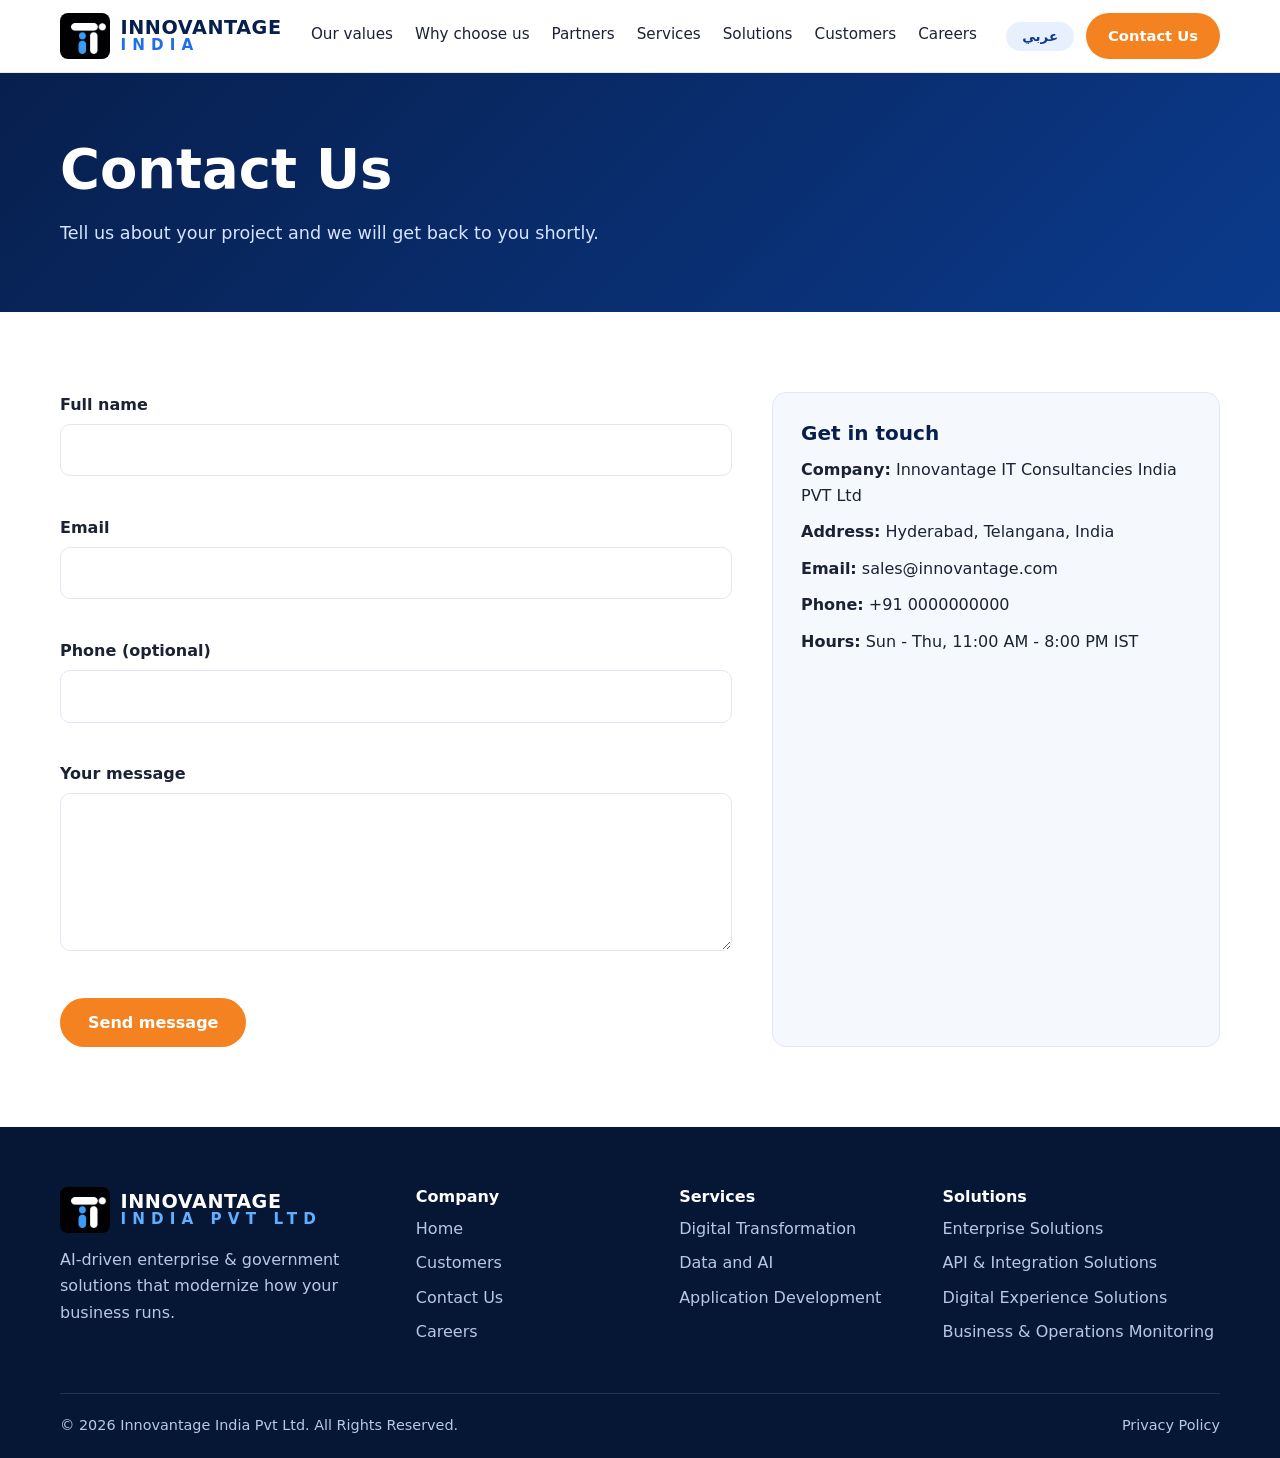
==== contact.html @ 4716ac34 "develop Innovantage India corporate website with responsive UI and careers section" ====
<!DOCTYPE html>
<html lang="en" dir="ltr">
<head>
  <meta charset="UTF-8">
  <meta name="viewport" content="width=device-width, initial-scale=1">
  <title>Contact Us | Innovantage India Pvt Ltd</title>
  <meta name="description" content="Contact Innovantage India Pvt Ltd to schedule a discovery call.">
  <link rel="stylesheet" href="css/style.css">
</head>
<body>
<header class="site-header">
  <div class="container nav-wrap">
    <a class="logo" href="index.html" aria-label="Innovantage India home">
          <img
            class="logo-img"
            src="images/logo.png"
            alt="Innovantage logo"
            width="46"
            height="42"
          />

          <span class="logo-wordmark">
            <span class="wm-main">INNOVANTAGE</span>
            <span class="wm-india">INDIA</span>
          </span>
        </a>
    <nav id="nav" class="nav" aria-label="Main navigation">
      <a href="our-values.html" data-i18n="nav.values">Our values</a>
      <a href="why-choose-us.html" data-i18n="nav.why">Why choose us</a>
      <a href="partners.html" data-i18n="nav.partners">Partners</a>
      <a href="services.html" data-i18n="nav.services">Services</a>
      <a href="solutions.html" data-i18n="nav.solutions">Solutions</a>
      <a href="customers.html" data-i18n="nav.customers">Customers</a>
      <a href="careers.html" data-i18n="nav.careers">Careers</a>
    </nav>
    <div class="nav-actions">
      <button class="lang-btn" id="langToggle" type="button" aria-label="Switch language">عربي</button>
      <a class="btn btn-primary btn-sm" href="contact.html" data-i18n="nav.contact">Contact Us</a>
      <button class="hamburger" id="hamburger" type="button" aria-label="Toggle menu" aria-expanded="false"><span></span><span></span><span></span></button>
    </div>
  </div>
</header>
<main>
<section class="page-hero">
  <div class="container reveal">
    <h1 data-i18n="contact.title">Contact Us</h1>
    <p>Tell us about your project and we will get back to you shortly.</p>
  </div>
</section>
<section class="section">
  <div class="container contact-grid">
    <div class="reveal">
      <form id="contactForm" novalidate>
        <div class="form-group"><label for="name" data-i18n="form.name">Full name</label><input id="name" name="name" type="text" autocomplete="name"><span class="error-msg"></span></div>
        <div class="form-group"><label for="email" data-i18n="form.email">Email</label><input id="email" name="email" type="email" autocomplete="email"><span class="error-msg"></span></div>
        <div class="form-group"><label for="phone" data-i18n="form.phone">Phone (optional)</label><input id="phone" name="phone" type="tel" autocomplete="tel"><span class="error-msg"></span></div>
        <div class="form-group"><label for="message" data-i18n="form.message">Your message</label><textarea id="message" name="message" rows="5"></textarea><span class="error-msg"></span></div>
        <button class="btn btn-primary" type="submit" data-i18n="form.send">Send message</button>
        <div id="formSuccess" class="success-msg" role="status" data-i18n="form.ok">Thank you! Your message has been received and we will contact you soon.</div>
      </form>
    </div>
    <aside class="info-box reveal">
      <h3>Get in touch</h3>
      <ul>
        <li><strong>Company:</strong> Innovantage IT Consultancies India PVT Ltd</li>
        <li><strong>Address:</strong> Hyderabad, Telangana, India</li>
        <li><strong>Email:</strong> sales@innovantage.com</li>
        <li><strong>Phone:</strong> +91 0000000000</li>
        <li><strong>Hours:</strong> Sun - Thu, 11:00 AM - 8:00 PM IST</li>
      </ul>
    </aside>
  </div>
</section>
</main>
<footer class="site-footer">
  <div class="container">
    <div class="footer-grid">
      <div>
        <a
              class="logo"
              href="index.html"
              aria-label="Innovantage India home"
            >
              <img
                class="logo-img"
                src="images/logo.png"
                alt="Innovantage logo"
                width="46"
                height="42"
              />

              <span class="logo-wordmark">
                <span class="wm-main">INNOVANTAGE</span>
                <span class="wm-india">INDIA PVT LTD</span>
              </span>
            </a>
        <p>AI-driven enterprise &amp; government solutions that modernize how your business runs.</p>
      </div>
      <div>
        <h4 data-i18n="footer.company">Company</h4>
        <ul>
          <li><a href="index.html" data-i18n="nav.home">Home</a></li>
          <li><a href="customers.html" data-i18n="nav.customers">Customers</a></li>
          <li><a href="contact.html" data-i18n="nav.contact">Contact Us</a></li>
          <li><a href="careers.html" data-i18n="nav.careers">Careers</a></li>
        </ul>
      </div>
      <div>
        <h4 data-i18n="footer.services">Services</h4>
        <ul>
          <li><a href="services.html#Digital-Transformation">Digital Transformation</a></li>
          <li><a href="services.html#Data-and-AI">Data and AI</a></li>
          <li><a href="services.html#Application-Development">Application Development</a></li>
        </ul>
      </div>
      <div>
        <h4 data-i18n="footer.solutions">Solutions</h4>
        <ul>
          <li><a href="solutions.html#enterprise">Enterprise Solutions</a></li>
          <li><a href="solutions.html#Api-integration">API &amp; Integration Solutions</a></li>
          <li><a href="solutions.html#Digital-experience">Digital Experience Solutions</a></li>
          <li><a href="solutions.html#BOM">Business &amp; Operations Monitoring</a></li>
        </ul>
      </div>
    </div>
    <div class="footer-bottom">
      <span>© <span class="js-year">2026</span> Innovantage India Pvt Ltd. <span data-i18n="footer.rights">All Rights Reserved.</span></span>
      <a href="privacy-policy.html" data-i18n="footer.privacy">Privacy Policy</a>
    </div>
  </div>
</footer>
<button id="backToTop" type="button" aria-label="Back to top">↑</button>
<script src="js/main.js"></script>
</body>
</html>
---- css/style.css ----
/* ==========================================================
   Innovantage India Pvt Ltd - main stylesheet
   ========================================================== */
:root {
  --blue-900: #071f4d;
  --blue-700: #0b3a8c;
  --blue-500: #1f6feb;
  --blue-100: #e8f0fe;
  --orange: #f58220;
  --ink: #1a2233;
  --muted: #5b6678;
  --bg: #ffffff;
  --bg-soft: #f5f8fd;
  --border: #e2e8f2;
  --radius: 14px;
  --shadow: 0 8px 24px rgba(11, 58, 140, 0.10);
  --max: 1160px;
}

*, *::before, *::after { box-sizing: border-box; }
html { scroll-behavior: smooth; }
body {
  margin: 0;
  font-family: "Segoe UI", system-ui, -apple-system, Roboto, Arial, sans-serif;
  color: var(--ink);
  background: var(--bg);
  line-height: 1.65;
}
img, svg { max-width: 100%; display: block; }
a { color: var(--blue-500); text-decoration: none; }
a:hover { text-decoration: underline; }
h1, h2, h3, h4 { line-height: 1.2; color: var(--blue-900); margin: 0 0 .6em; }
h1 { font-size: clamp(2.1rem, 5vw, 3.4rem); }
h2 { font-size: clamp(1.6rem, 3.4vw, 2.3rem); }
h3 { font-size: 1.25rem; }
p { margin: 0 0 1em; }
ul { padding-inline-start: 1.2em; margin: 0 0 1em; }

.container { width: min(100% - 2rem, var(--max)); margin-inline: auto; }
.section { padding: 80px 0; }
.section.soft { background: var(--bg-soft); }
.section-head { max-width: 720px; margin-bottom: 40px; }
.section-head.center { margin-inline: auto; text-align: center; }
.eyebrow { color: var(--orange); font-weight: 700; letter-spacing: .08em; text-transform: uppercase; font-size: .8rem; }
.lead { color: var(--muted); font-size: 1.1rem; }

/* ---------- Buttons ---------- */
.btn {
  display: inline-block; padding: 13px 26px; border-radius: 999px; border: 2px solid transparent;
  font-weight: 600; font-size: 1rem; cursor: pointer; transition: .2s; font-family: inherit;
}
.btn:hover { text-decoration: none; transform: translateY(-2px); }
.btn-primary { background: var(--orange); color: #fff; }
.btn-primary:hover { background: #dd6f10; }
.btn-outline { border-color: var(--blue-700); color: var(--blue-700); background: transparent; }
.btn-outline:hover { background: var(--blue-700); color: #fff; }
.btn-sm { padding: 9px 20px; font-size: .92rem; }
.link-arrow { font-weight: 600; }
.link-arrow::after { content: " →"; }
html[dir="rtl"] .link-arrow::after { content: " ←"; }

/* ---------- Header ---------- */
.site-header {
  position: sticky; top: 0; z-index: 100; background: rgba(255, 255, 255, .96);
  backdrop-filter: blur(8px); border-bottom: 1px solid var(--border);
}
.nav-wrap { display: flex; align-items: center; justify-content: space-between; gap: 16px; height: 72px; }
.logo { display: flex; align-items: center; gap: 10px; color: var(--blue-900); }
.logo:hover { text-decoration: none; }

/* Logo image + wordmark (INNOVANTAGE on top, INDIA below) */
.logo-img { height: 46px; width: auto; border-radius: 8px; flex-shrink: 0; }
.logo-wordmark { display: flex; flex-direction: column; font-weight: 800; font-size: 1.2rem; letter-spacing: .03em; line-height: 1.05; white-space: nowrap; }
.wm-main { color: var(--blue-900); }
.wm-india { color: var(--blue-500); font-size: .95rem; letter-spacing: .4em; }

.nav { display: flex; gap: 22px; }
.nav a { color: var(--ink); font-weight: 500; font-size: .95rem; padding: 6px 0; border-bottom: 2px solid transparent; }
.nav a:hover { text-decoration: none; color: var(--blue-500); }
.nav a.active { color: var(--blue-700); border-bottom-color: var(--orange); }
.nav-actions { display: flex; align-items: center; gap: 12px; }
.lang-btn {
  background: var(--blue-100); color: var(--blue-700); border: 0; border-radius: 999px;
  padding: 7px 16px; font-weight: 700; cursor: pointer; font-family: inherit;
}
.lang-btn:hover { background: var(--blue-500); color: #fff; }
.hamburger { display: none; background: none; border: 0; cursor: pointer; padding: 8px; }
.hamburger span { display: block; width: 24px; height: 2px; background: var(--blue-900); margin: 5px 0; transition: .25s; }
.hamburger.open span:nth-child(1) { transform: translateY(7px) rotate(45deg); }
.hamburger.open span:nth-child(2) { opacity: 0; }
.hamburger.open span:nth-child(3) { transform: translateY(-7px) rotate(-45deg); }

/* ---------- Hero ---------- */
.hero { background: linear-gradient(135deg, var(--blue-900), var(--blue-700) 60%, #1b5fd1); color: #fff; padding: 90px 0 70px; overflow: hidden; }
.hero h1 { color: #fff; }
.hero p { color: #d6e4ff; font-size: 1.15rem; max-width: 540px; }
.hero-grid { display: grid; grid-template-columns: 1.2fr .8fr; gap: 40px; align-items: center; }
.hero-art svg { width: min(100%, 340px); margin-inline: auto; animation: float 4s ease-in-out infinite; }
@keyframes float { 0%, 100% { transform: translateY(0); } 50% { transform: translateY(-12px); } }

.page-hero { background: linear-gradient(135deg, var(--blue-900), var(--blue-700)); color: #fff; padding: 64px 0; }
.page-hero h1 { color: #fff; margin-bottom: .3em; }
.page-hero p { color: #d6e4ff; max-width: 640px; margin: 0; font-size: 1.1rem; }

/* ---------- Partner marquee ---------- */
.partners { background: #fff; border-bottom: 1px solid var(--border); padding: 26px 0; overflow: hidden; }
.marquee { display: flex; gap: 48px; width: max-content; animation: scroll 28s linear infinite; }
.marquee:hover { animation-play-state: paused; }
.marquee span { font-weight: 800; font-size: 1.25rem; color: #8a97ad; white-space: nowrap; letter-spacing: .02em; }
@keyframes scroll { to { transform: translateX(-50%); } }
html[dir="rtl"] .marquee { animation-name: scroll-rtl; }
@keyframes scroll-rtl { to { transform: translateX(50%); } }

/* ---------- Cards / grids ---------- */
.grid { display: grid; gap: 24px; }
.grid-2 { grid-template-columns: repeat(2, 1fr); }
.grid-3 { grid-template-columns: repeat(3, 1fr); }
.grid-4 { grid-template-columns: repeat(4, 1fr); }
.card {
  background: #fff; border: 1px solid var(--border); border-radius: var(--radius); padding: 28px;
  transition: .25s; display: flex; flex-direction: column;
}
.card:hover { transform: translateY(-6px); box-shadow: var(--shadow); }
.card .num {
  width: 40px; height: 40px; border-radius: 50%; background: var(--blue-100); color: var(--blue-700);
  display: grid; place-items: center; font-weight: 800; margin-bottom: 16px;
}
.card p { color: var(--muted); }
.card .link-arrow { margin-top: auto; }
.tags { list-style: none; padding: 0; display: flex; flex-wrap: wrap; gap: 8px; margin: 0 0 18px; }
.tags li { background: var(--bg-soft); border: 1px solid var(--border); border-radius: 999px; padding: 3px 12px; font-size: .82rem; color: var(--blue-700); }

.project-thumb { height: 150px; border-radius: 10px; margin-bottom: 18px; display: grid; place-items: center; color: #fff; font-weight: 800; font-size: 2rem; }
.t1 { background: linear-gradient(135deg, #0b3a8c, #1f6feb); }
.t2 { background: linear-gradient(135deg, #5b2bb5, #9b6bf2); }
.t3 { background: linear-gradient(135deg, #0a7d6e, #27c5a8); }

/* ---------- Tabs ---------- */
.tab-list { display: flex; flex-wrap: wrap; gap: 10px; margin-bottom: 26px; }
.tab-btn {
  border: 1px solid var(--border); background: #fff; border-radius: 999px; padding: 10px 20px;
  font-weight: 600; cursor: pointer; font-family: inherit; color: var(--ink); transition: .2s;
}
.tab-btn.active, .tab-btn:hover { background: var(--blue-700); color: #fff; border-color: var(--blue-700); }
.tab-panel { display: none; background: #fff; border: 1px solid var(--border); border-radius: var(--radius); padding: 30px; }
.tab-panel.active { display: block; animation: fade .35s; }
@keyframes fade { from { opacity: 0; transform: translateY(8px); } to { opacity: 1; transform: none; } }
.chips { display: flex; flex-wrap: wrap; gap: 10px; list-style: none; padding: 0; margin: 0; }
.chips li { background: var(--blue-100); color: var(--blue-700); padding: 7px 16px; border-radius: 8px; font-weight: 600; font-size: .92rem; }

/* ---------- Clients ---------- */
.client-grid { display: grid; grid-template-columns: repeat(auto-fit, minmax(190px, 1fr)); gap: 16px; }
.client {
  background: #fff; border: 1px solid var(--border); border-radius: 12px; padding: 24px 14px;
  text-align: center; font-weight: 700; color: var(--blue-700); transition: .2s;
}
.client:hover { box-shadow: var(--shadow); transform: translateY(-3px); }
.client small { display: block; color: var(--muted); font-weight: 400; margin-top: 4px; }

/* ---------- Dark band ---------- */
.band { background: var(--blue-900); color: #fff; }
.band h2, .band h3 { color: #fff; }
.band p, .band li { color: #c9d9f6; }
.stats { display: grid; grid-template-columns: repeat(4, 1fr); gap: 24px; margin-top: 36px; }
.stat { text-align: center; padding: 22px; border: 1px solid rgba(255,255,255,.15); border-radius: var(--radius); }
.stat strong { display: block; font-size: 2.3rem; color: var(--orange); }

/* ---------- Detail blocks (services / solutions) ---------- */
.detail { display: grid; grid-template-columns: 1fr 1fr; gap: 48px; align-items: center; padding: 56px 0; border-bottom: 1px solid var(--border); scroll-margin-top: 90px; }
.detail:last-child { border-bottom: 0; }
.detail:nth-child(even) .detail-art { order: -1; }
.detail-art { min-height: 240px; border-radius: var(--radius); display: grid; place-items: center; color: #fff; font-size: 3rem; font-weight: 800; background: linear-gradient(135deg, var(--blue-700), var(--blue-500)); }
.check-list { list-style: none; padding: 0; }
.check-list li { padding-inline-start: 28px; position: relative; margin-bottom: 8px; }
.check-list li::before { content: "✓"; position: absolute; inset-inline-start: 0; color: var(--orange); font-weight: 800; }

/* ---------- CTA ---------- */
.cta { background: linear-gradient(135deg, var(--orange), #ff9d4d); color: #fff; text-align: center; padding: 64px 0; }
.cta h2 { color: #fff; }
.cta .btn { background: #fff; color: var(--blue-900); }

/* ---------- Forms ---------- */
.contact-grid { display: grid; grid-template-columns: 1.2fr .8fr; gap: 40px; }
.form-group { margin-bottom: 18px; }
label { display: block; font-weight: 600; margin-bottom: 6px; }
input, textarea {
  width: 100%; padding: 12px 14px; border: 1.5px solid var(--border); border-radius: 10px;
  font: inherit; color: var(--ink); background: #fff;
}
input:focus, textarea:focus { outline: none; border-color: var(--blue-500); box-shadow: 0 0 0 3px rgba(31,111,235,.15); }
.form-group.invalid input, .form-group.invalid textarea { border-color: #d93025; }
.error-msg { color: #d93025; font-size: .85rem; min-height: 1.2em; display: block; margin-top: 4px; }
.success-msg { display: none; background: #e6f7ee; border: 1px solid #9bd8b5; color: #176b3a; padding: 14px 18px; border-radius: 10px; margin-top: 16px; }
.success-msg.show { display: block; }
.info-box { background: var(--bg-soft); border: 1px solid var(--border); border-radius: var(--radius); padding: 28px; }
.info-box li { margin-bottom: 10px; list-style: none; }
.info-box ul { padding: 0; }

/* ---------- Blog / jobs ---------- */
.post-thumb { height: 130px; border-radius: 10px; background: linear-gradient(135deg, var(--blue-100), #cfe0ff); margin-bottom: 16px; }
.job { display: flex; justify-content: space-between; align-items: center; gap: 16px; flex-wrap: wrap; }
.job h3 { margin-bottom: .2em; }
.job p { margin: 0; }

/* ---------- Footer ---------- */
.site-footer { background: #061736; color: #b8c7e6; padding: 60px 0 0; }
.footer-grid { display: grid; grid-template-columns: 1.4fr 1fr 1fr 1.2fr; gap: 32px; }
.site-footer h4 { color: #fff; font-size: 1rem; }
.site-footer a { color: #b8c7e6; }
.site-footer a:hover { color: #fff; }
.site-footer ul { list-style: none; padding: 0; margin: 0; }
.site-footer li { margin-bottom: 8px; }
.site-footer .logo { color: #fff; margin-bottom: 14px; }
.site-footer .wm-main { color: #ffffff; }
.site-footer .wm-india { color: #5fb0ff; }
.footer-bottom { border-top: 1px solid rgba(255,255,255,.12); margin-top: 40px; padding: 20px 0; display: flex; justify-content: space-between; gap: 12px; flex-wrap: wrap; font-size: .9rem; }

/* ---------- Back to top ---------- */
#backToTop {
  position: fixed; bottom: 24px; inset-inline-end: 24px; width: 46px; height: 46px; border-radius: 50%;
  border: 0; background: var(--orange); color: #fff; font-size: 1.3rem; cursor: pointer; box-shadow: var(--shadow);
  opacity: 0; visibility: hidden; transform: translateY(12px); transition: .3s; z-index: 90;
}
#backToTop.show { opacity: 1; visibility: visible; transform: none; }

/* ---------- Scroll reveal ---------- */
.reveal { opacity: 0; transform: translateY(28px); transition: opacity .7s ease, transform .7s ease; }
.reveal.visible { opacity: 1; transform: none; }
@media (prefers-reduced-motion: reduce) {
  .reveal { opacity: 1; transform: none; transition: none; }
  .marquee, .hero-art svg { animation: none; }
}

/* ---------- RTL ---------- */
html[dir="rtl"] body { font-family: "Segoe UI", Tahoma, "Noto Sans Arabic", Arial, sans-serif; }

/* ---------- Responsive ---------- */
@media (max-width: 960px) {
  .grid-4, .stats { grid-template-columns: repeat(2, 1fr); }
  .grid-3 { grid-template-columns: repeat(2, 1fr); }
  .footer-grid { grid-template-columns: 1fr 1fr; }
  .hero-grid, .detail, .contact-grid { grid-template-columns: 1fr; }
  .detail:nth-child(even) .detail-art { order: 0; }
  .hero-art { display: none; }
}
@media (max-width: 1100px) {
  .nav { gap: 14px; }
  .nav a { font-size: .88rem; }
}
@media (max-width: 860px) {
  .hamburger { display: block; }
  .nav {
    position: absolute; top: 72px; inset-inline: 0; background: #fff; flex-direction: column; gap: 0;
    border-bottom: 1px solid var(--border); max-height: 0; overflow: hidden; transition: max-height .35s ease;
  }
  .nav.open { max-height: 420px; box-shadow: var(--shadow); }
  .nav a { padding: 14px 24px; border-bottom: 1px solid var(--border); font-size: .95rem; }
  .nav-actions .btn { display: none; }
}
@media (max-width: 600px) {
  .section { padding: 56px 0; }
  .grid-2, .grid-3, .grid-4, .stats, .footer-grid { grid-template-columns: 1fr; }
  .logo-wordmark { font-size: 1rem; }
  .wm-india { font-size: .82rem; }
  .logo-img { height: 40px; }
}
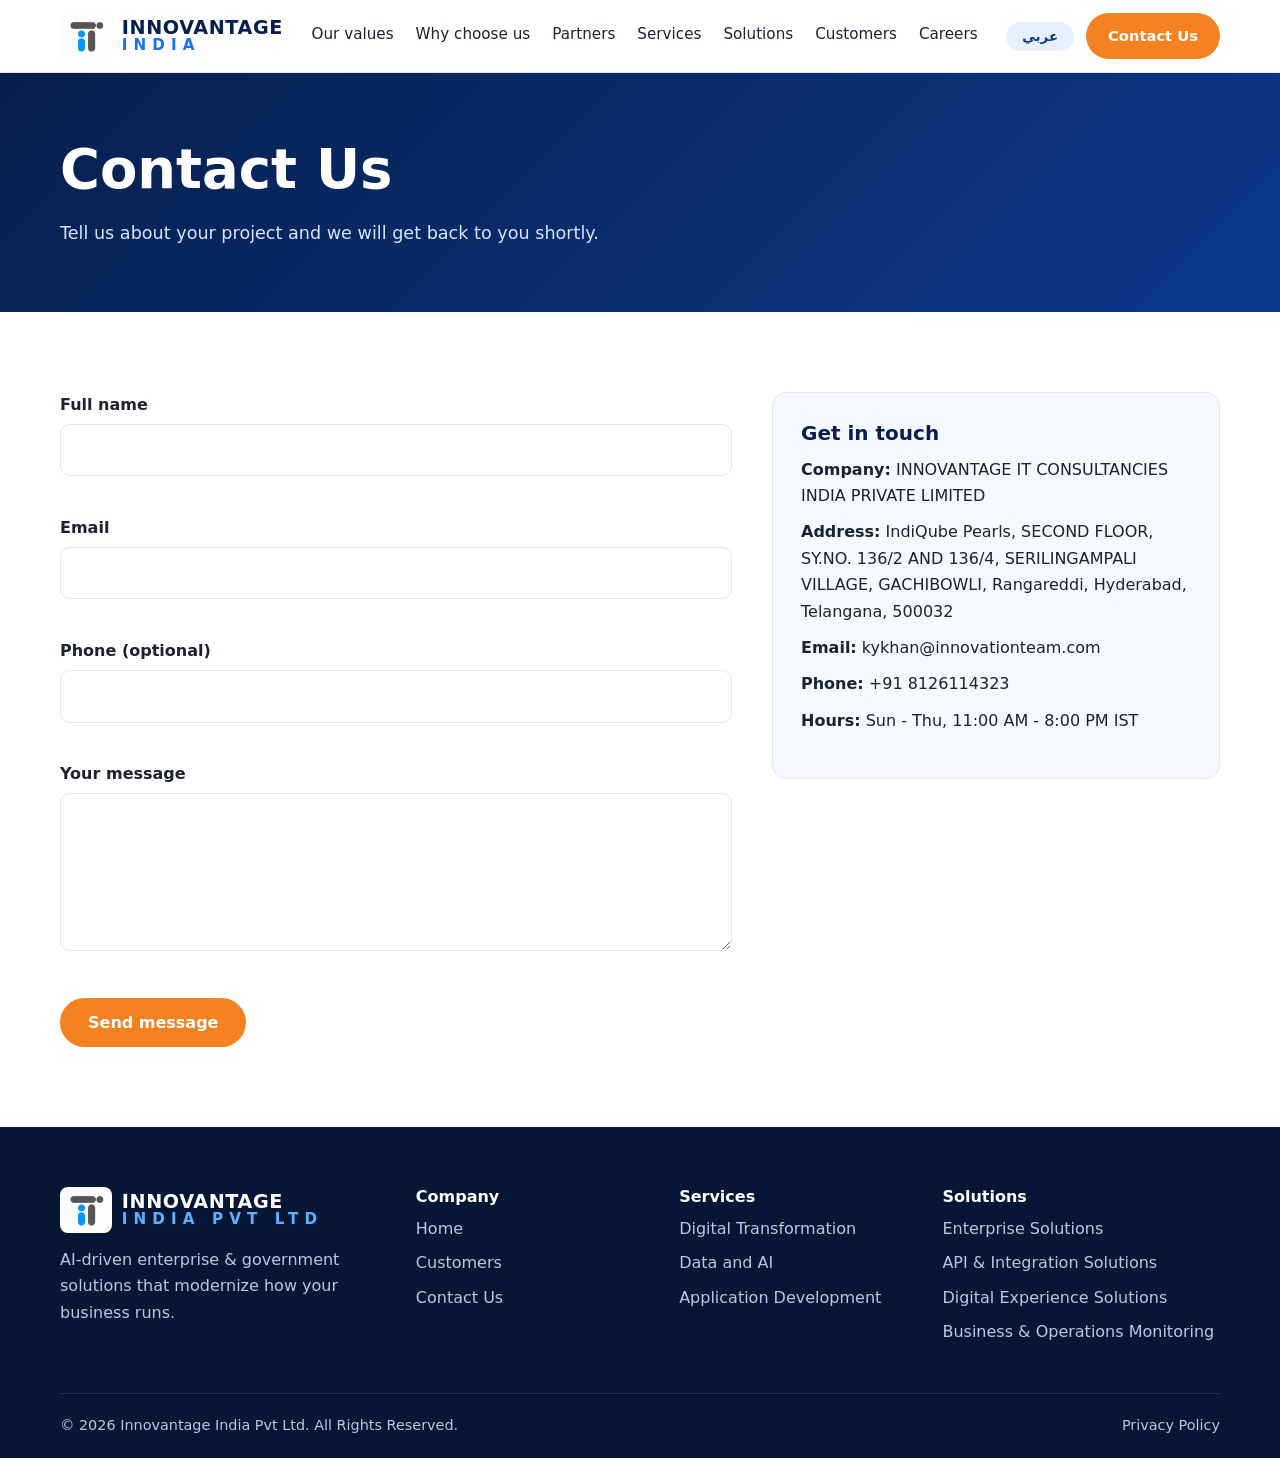
==== commit 4e34e6cd: "index and style file has been changed" ====
--- a/contact.html
+++ b/contact.html
@@ -62,10 +62,10 @@
     <aside class="info-box reveal">
       <h3>Get in touch</h3>
       <ul>
-        <li><strong>Company:</strong> Innovantage IT Consultancies India PVT Ltd</li>
-        <li><strong>Address:</strong> Hyderabad, Telangana, India</li>
-        <li><strong>Email:</strong> sales@innovantage.com</li>
-        <li><strong>Phone:</strong> +91 0000000000</li>
+        <li><strong>Company:</strong> INNOVANTAGE IT CONSULTANCIES INDIA PRIVATE LIMITED</li>
+        <li><strong>Address:</strong> IndiQube Pearls, SECOND FLOOR, SY.NO. 136/2 AND 136/4, SERILINGAMPALI VILLAGE, GACHIBOWLI, Rangareddi, Hyderabad, Telangana, 500032</li>
+        <li><strong>Email:</strong> kykhan@innovationteam.com</li>
+        <li><strong>Phone:</strong> +91 8126114323</li>
         <li><strong>Hours:</strong> Sun - Thu, 11:00 AM - 8:00 PM IST</li>
       </ul>
     </aside>
@@ -102,7 +102,7 @@
           <li><a href="index.html" data-i18n="nav.home">Home</a></li>
           <li><a href="customers.html" data-i18n="nav.customers">Customers</a></li>
           <li><a href="contact.html" data-i18n="nav.contact">Contact Us</a></li>
-          <li><a href="careers.html" data-i18n="nav.careers">Careers</a></li>
+          <!-- <li><a href="careers.html" data-i18n="nav.careers">Careers</a></li> -->
         </ul>
       </div>
       <div>
--- a/css/style.css
+++ b/css/style.css
@@ -130,10 +130,18 @@
 .tags { list-style: none; padding: 0; display: flex; flex-wrap: wrap; gap: 8px; margin: 0 0 18px; }
 .tags li { background: var(--bg-soft); border: 1px solid var(--border); border-radius: 999px; padding: 3px 12px; font-size: .82rem; color: var(--blue-700); }
 
-.project-thumb { height: 150px; border-radius: 10px; margin-bottom: 18px; display: grid; place-items: center; color: #fff; font-weight: 800; font-size: 2rem; }
-.t1 { background: linear-gradient(135deg, #0b3a8c, #1f6feb); }
-.t2 { background: linear-gradient(135deg, #5b2bb5, #9b6bf2); }
-.t3 { background: linear-gradient(135deg, #0a7d6e, #27c5a8); }
+/* Featured project images */
+.project-thumb {
+  width: 100%;
+  height: 210px;
+  object-fit: contain;
+  object-position: center;
+  background: transparent;
+  border-radius: 10px;
+  margin-bottom: 18px;
+  display: block;
+  padding: 0;
+}
 
 /* ---------- Tabs ---------- */
 .tab-list { display: flex; flex-wrap: wrap; gap: 10px; margin-bottom: 26px; }
@@ -179,14 +187,80 @@
 .cta h2 { color: #fff; }
 .cta .btn { background: #fff; color: var(--blue-900); }
 
+
 /* ---------- Forms ---------- */
-.contact-grid { display: grid; grid-template-columns: 1.2fr .8fr; gap: 40px; }
+.contact-grid {
+  display: grid;
+  grid-template-columns: 1.2fr .8fr;
+  gap: 40px;
+  align-items: start;
+}
+
 .form-group { margin-bottom: 18px; }
-label { display: block; font-weight: 600; margin-bottom: 6px; }
+
+label {
+  display: block;
+  font-weight: 600;
+  margin-bottom: 6px;
+}
+
 input, textarea {
-  width: 100%; padding: 12px 14px; border: 1.5px solid var(--border); border-radius: 10px;
-  font: inherit; color: var(--ink); background: #fff;
-}
+  width: 100%;
+  padding: 12px 14px;
+  border: 1.5px solid var(--border);
+  border-radius: 10px;
+  font: inherit;
+  color: var(--ink);
+  background: #fff;
+}
+
+input:focus, textarea:focus {
+  outline: none;
+  border-color: var(--blue-500);
+  box-shadow: 0 0 0 3px rgba(31,111,235,.15);
+}
+
+.form-group.invalid input,
+.form-group.invalid textarea {
+  border-color: #d93025;
+}
+
+.error-msg {
+  color: #d93025;
+  font-size: .85rem;
+  min-height: 1.2em;
+  display: block;
+  margin-top: 4px;
+}
+
+.success-msg {
+  display: none;
+  background: #e6f7ee;
+  border: 1px solid #9bd8b5;
+  color: #176b3a;
+  padding: 14px 18px;
+  border-radius: 10px;
+  margin-top: 16px;
+}
+
+.success-msg.show { display: block; }
+
+.info-box {
+  background: var(--bg-soft);
+  border: 1px solid var(--border);
+  border-radius: var(--radius);
+  padding: 28px;
+  height: fit-content;
+  align-self: start;
+}
+
+.info-box li {
+  margin-bottom: 10px;
+  list-style: none;
+}
+
+.info-box ul { padding: 0; }
+
 input:focus, textarea:focus { outline: none; border-color: var(--blue-500); box-shadow: 0 0 0 3px rgba(31,111,235,.15); }
 .form-group.invalid input, .form-group.invalid textarea { border-color: #d93025; }
 .error-msg { color: #d93025; font-size: .85rem; min-height: 1.2em; display: block; margin-top: 4px; }
@@ -196,12 +270,16 @@
 .info-box li { margin-bottom: 10px; list-style: none; }
 .info-box ul { padding: 0; }
 
-/* ---------- Blog / jobs ---------- */
-.post-thumb { height: 130px; border-radius: 10px; background: linear-gradient(135deg, var(--blue-100), #cfe0ff); margin-bottom: 16px; }
-.job { display: flex; justify-content: space-between; align-items: center; gap: 16px; flex-wrap: wrap; }
-.job h3 { margin-bottom: .2em; }
-.job p { margin: 0; }
-
+/* Blog / Insights images */
+.post-thumb {
+  display: block;
+  width: calc(100% + 56px) !important;
+  max-width: none !important;
+  height: auto;
+  object-fit: unset;
+  margin: -28px -28px 18px;
+  border-radius: 14px 14px 10px 10px;
+}
 /* ---------- Footer ---------- */
 .site-footer { background: #061736; color: #b8c7e6; padding: 60px 0 0; }
 .footer-grid { display: grid; grid-template-columns: 1.4fr 1fr 1fr 1.2fr; gap: 32px; }
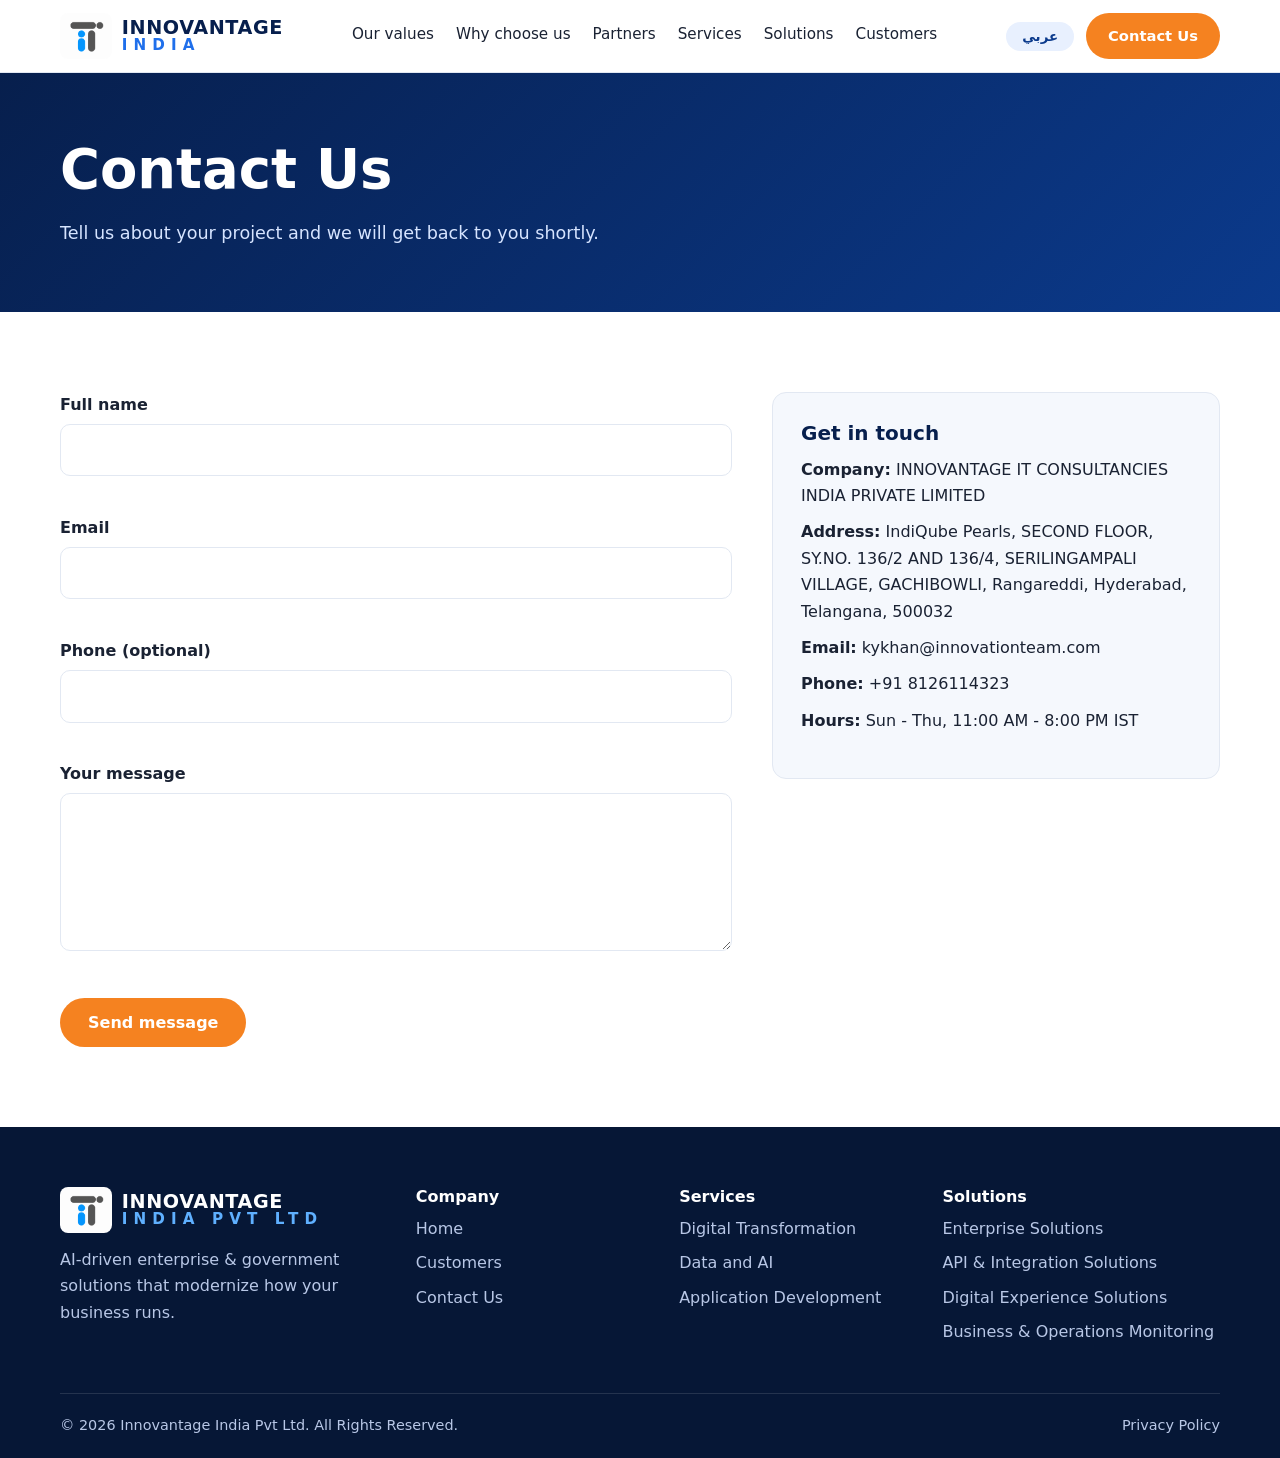
==== commit 0cfe5b23: "updated contact page" ====
--- a/contact.html
+++ b/contact.html
@@ -31,7 +31,7 @@
       <a href="services.html" data-i18n="nav.services">Services</a>
       <a href="solutions.html" data-i18n="nav.solutions">Solutions</a>
       <a href="customers.html" data-i18n="nav.customers">Customers</a>
-      <a href="careers.html" data-i18n="nav.careers">Careers</a>
+      <!-- <a href="careers.html" data-i18n="nav.careers">Careers</a> -->
     </nav>
     <div class="nav-actions">
       <button class="lang-btn" id="langToggle" type="button" aria-label="Switch language">عربي</button>
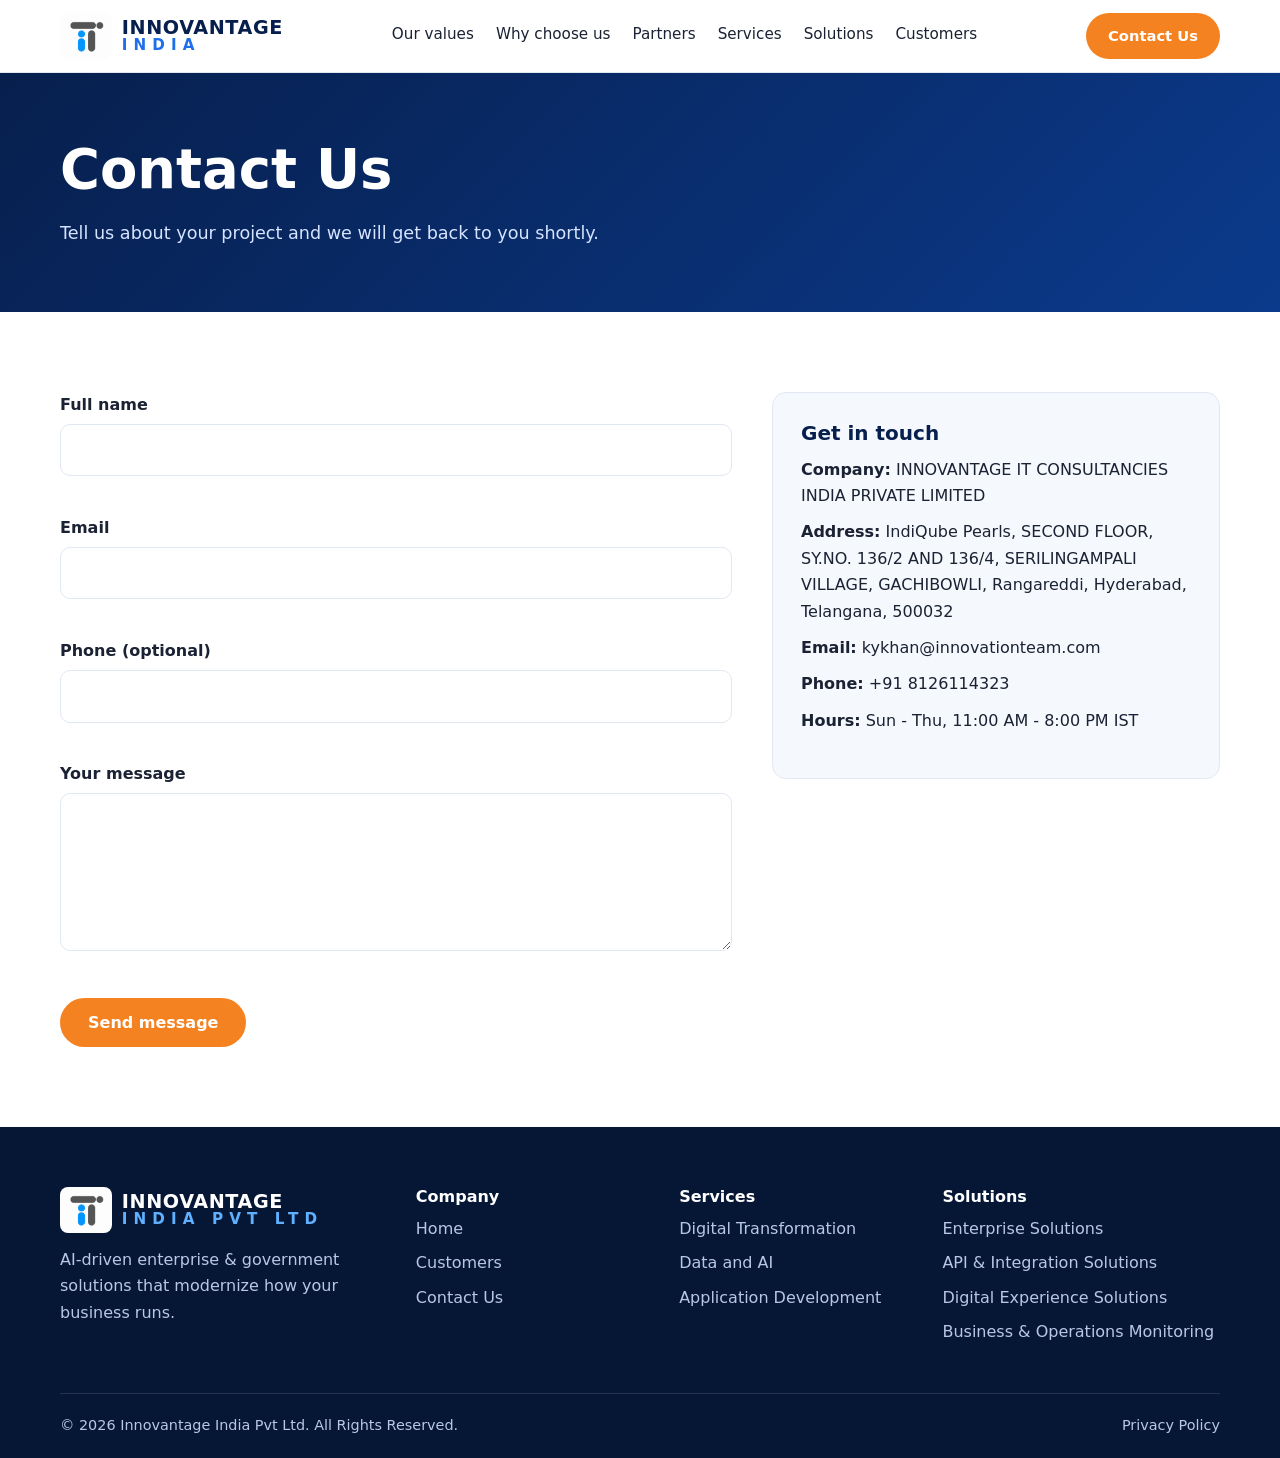
==== commit aec4643d: "removed arbic button from all file" ====
--- a/contact.html
+++ b/contact.html
@@ -34,7 +34,7 @@
       <!-- <a href="careers.html" data-i18n="nav.careers">Careers</a> -->
     </nav>
     <div class="nav-actions">
-      <button class="lang-btn" id="langToggle" type="button" aria-label="Switch language">عربي</button>
+      <!-- <button class="lang-btn" id="langToggle" type="button" aria-label="Switch language">عربي</button> -->
       <a class="btn btn-primary btn-sm" href="contact.html" data-i18n="nav.contact">Contact Us</a>
       <button class="hamburger" id="hamburger" type="button" aria-label="Toggle menu" aria-expanded="false"><span></span><span></span><span></span></button>
     </div>
